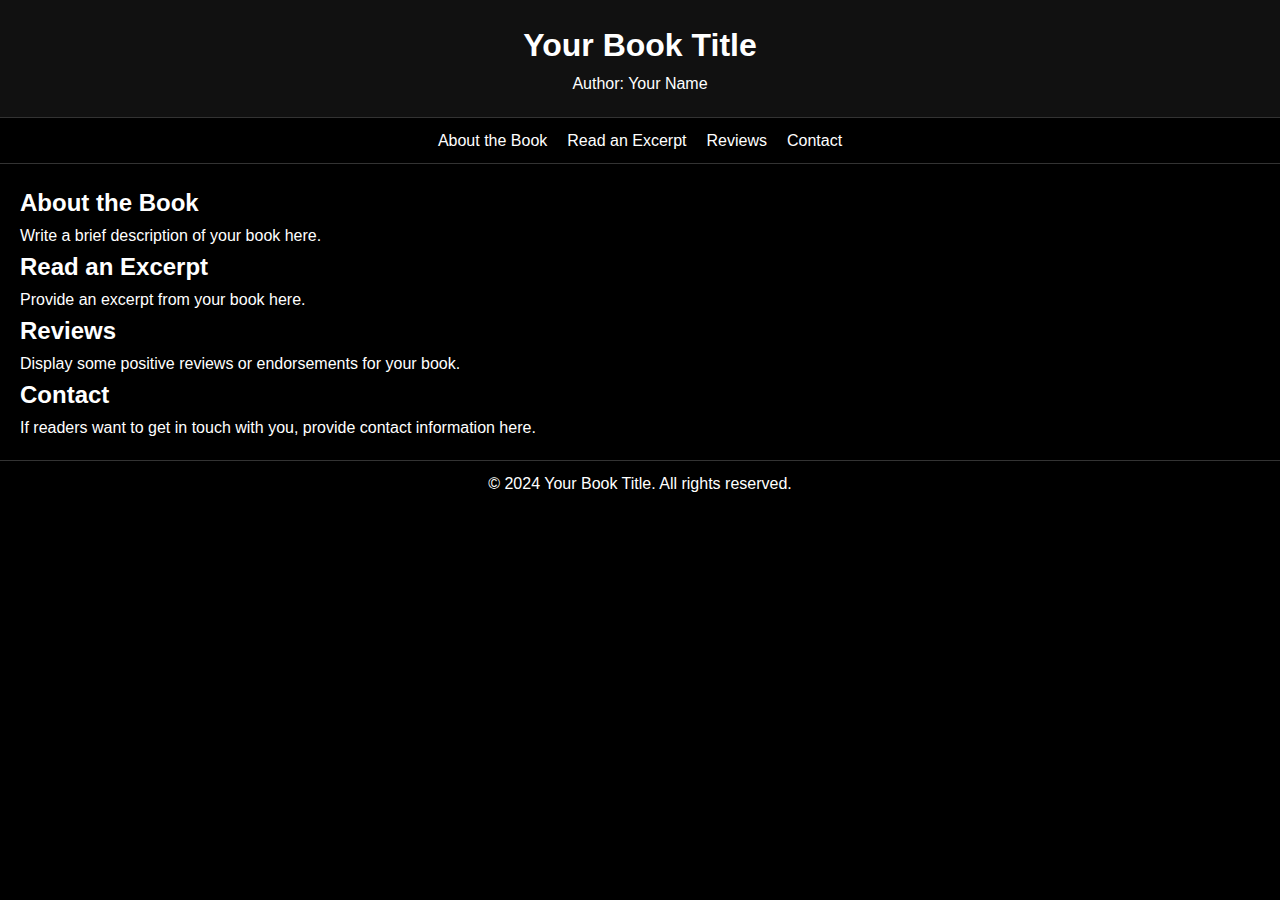
==== index.html @ 59602837 "xz" ====
<!DOCTYPE html>
<html lang="en">
<head>
    <meta charset="UTF-8">
    <meta name="viewport" content="width=device-width, initial-scale=1.0">
    <link rel="stylesheet" href="styles.css">
    <title>Your Book Title</title>
</head>
<body>
    <header>
        <h1>Your Book Title</h1>
        <p>Author: Your Name</p>
    </header>

    <nav>
        <ul>
            <li><a href="#about">About the Book</a></li>
            <li><a href="#excerpt">Read an Excerpt</a></li>
            <li><a href="#reviews">Reviews</a></li>
            <li><a href="#contact">Contact</a></li>
        </ul>
    </nav>

    <main>
     
        
        <section id="about">
            <h2>About the Book</h2>
            <p>Write a brief description of your book here.</p>
        </section>

        <section id="excerpt">
            <h2>Read an Excerpt</h2>
            <p>Provide an excerpt from your book here.</p>
        </section>

        <section id="reviews">
            <h2>Reviews</h2>
            <p>Display some positive reviews or endorsements for your book.</p>
        </section>

        <section id="contact">
            <h2>Contact</h2>
            <p>If readers want to get in touch with you, provide contact information here.</p>
        </section>
    </main>

    <footer>
        <p>&copy; 2024 Your Book Title. All rights reserved.</p>
    </footer>
</body>
</html>
---- styles.css ----
/* Reset some default styling */
body, h1, h2, p, ul, li {
    margin: 0;
    padding: 0;
}

body {
    font-family: Arial, sans-serif;
    line-height: 1.6;
    background-color: #000; /* Black background */
    color: #fff; /* White text color */
}

header {
    text-align: center;
    padding: 20px;
    background-color: #111; /* Dark gray header background */
    border-bottom: 1px solid #333; /* Gray border at the bottom */
}

/* Add 3D book hover effect */
header .book {
    position: relative;
    display: inline-block;
    width: 150px;
    height: 200px;
    perspective: 1000px;
}

header .book .cover {
    position: absolute;
    width: 100%;
    height: 100%;
    transform-style: preserve-3d;
    transform: rotateY(0);
    transition: transform 0.3s ease-in-out;
}

header .book:hover .cover {
    transform: rotateY(180deg);
}

header .book .front, header .book .back {
    position: absolute;
    width: 100%;
    height: 100%;
    backface-visibility: hidden;
    display: flex;
    align-items: center;
    justify-content: center;
    background-color: #333;
}

header .book .front {
    transform: rotateY(0);
}

header .book .back {
    transform: rotateY(180deg);
}

nav ul {
    list-style: none;
    display: flex;
    justify-content: center;
    background-color: #000; /* Black navigation background */
    padding: 10px;
    border-bottom: 1px solid #333; /* Gray border at the bottom of navigation */
}

nav li {
    margin: 0 10px;
}

nav a {
    text-decoration: none;
    color: #fff; /* White text color for navigation links */
}

main {
    padding: 20px;
}

footer {
    text-align: center;
    padding: 10px;
    background-color: #000; /* Black footer background */
    color: #fff; /* White text color for footer */
    border-top: 1px solid #333; /* Gray border at the top of footer */
}
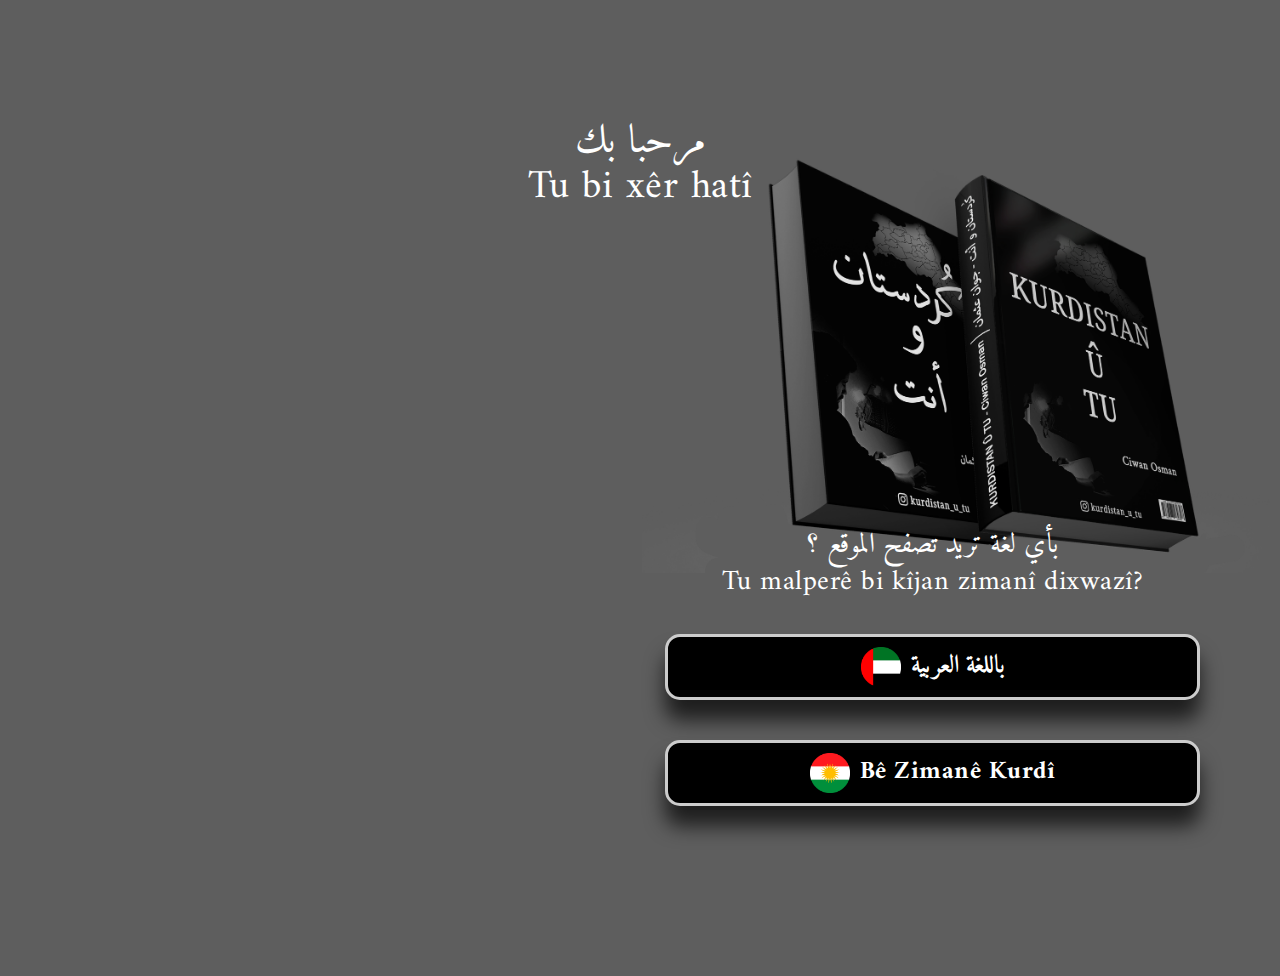
==== commit 08b89e7e: "a" ====
--- a/index.html
+++ b/index.html
@@ -1,52 +1,126 @@
 <!DOCTYPE html>
 <html lang="en">
-<head>
-    <meta charset="UTF-8">
-    <meta name="viewport" content="width=device-width, initial-scale=1.0">
-    <link rel="stylesheet" href="styles.css">
-    <title>Your Book Title</title>
-</head>
+  <head>
+    <meta charset="utf-8">
+    <meta http-equiv="X-UA-Compatible" content="IE=edge">
+    <meta name="viewport" content="width=device-width, initial-scale=1">
+    <!-- The above 3 meta tags *must* come first in the head; any other head content must come *after* these tags -->
+	
+    <title> Kurdistan û Tu - كردستان و أنت </title>
+	
+    <!-- Favicon -->
+    <link rel="shortcut icon" type="image/icon" href="assets/images/favicon.ico"/>
+    <!-- Font Awesome -->
+    <link href="https://maxcdn.bootstrapcdn.com/font-awesome/4.6.3/css/font-awesome.min.css" rel="stylesheet">
+    <!-- Bootstrap -->
+    <link href="assets/css/bootstrap.min.css" rel="stylesheet">
+    <!-- Slick slider -->
+    <link href="assets/css/slick.css" rel="stylesheet">
+    <!-- Theme color -->
+    <link id="switcher" href="assets/css/theme-color/default-theme.css" rel="stylesheet">
+
+    <!-- Main Style -->
+    <link href="style.css" rel="stylesheet">
+
+    <!-- Fonts -->
+
+    <!-- Open Sans for body font -->
+	<link href="https://fonts.googleapis.com/css?family=Amiri&display=swap" rel="stylesheet">
+    <!-- Lato for Title -->
+
+
+	
+    <!-- HTML5 shim and Respond.js for IE8 support of HTML5 elements and media queries -->
+    <!-- WARNING: Respond.js doesn't work if you view the page via file:// -->
+    <!--[if lt IE 9]>
+      <script src="https://oss.maxcdn.com/html5shiv/3.7.2/html5shiv.min.js"></script>
+      <script src="https://oss.maxcdn.com/respond/1.4.2/respond.min.js"></script>
+    <![endif]-->
+  </head>
 <body>
-    <header>
-        <h1>Your Book Title</h1>
-        <p>Author: Your Name</p>
-    </header>
+    <section id="mu-hero">
+       
+		
+            
+			<div class="row">
+                <h2  class="text_test"> مرحبا بك <br>
+                    Tu bi xêr hatî</h2>
+               
+				<div class="col-md-6 col-sm-6 col-sm-push-6">
+					
+					<body>
+						<div class="book3d-container1">
 
-    <nav>
-        <ul>
-            <li><a href="#about">About the Book</a></li>
-            <li><a href="#excerpt">Read an Excerpt</a></li>
-            <li><a href="#reviews">Reviews</a></li>
-            <li><a href="#contact">Contact</a></li>
-        </ul>
-    </nav>
+								<img src="assets/images/both.png" alt="">
 
-    <main>
-     
+						</div>
+					
+                       
+					
+				</div>
+
+				
+
+			
+		
+	</section>			
+											
+<section id="mu-author">
+    
+    <div class="container">
         
-        <section id="about">
-            <h2>About the Book</h2>
-            <p>Write a brief description of your book here.</p>
-        </section>
+        <div class="row">
+            
+            <div class="col-md-12">
+                
+                <div class="mu-author-area">
 
-        <section id="excerpt">
-            <h2>Read an Excerpt</h2>
-            <p>Provide an excerpt from your book here.</p>
-        </section>
+                
 
-        <section id="reviews">
-            <h2>Reviews</h2>
-            <p>Display some positive reviews or endorsements for your book.</p>
-        </section>
+                    <!-- Start Author Content -->
+                    <div class="mu-author-content">
+                        
+                        <div class="row">
+                            
+                            <div class="col-md-6">
+                                
+                            </div>
+                            <div class="col-md-6">
+                                
+                                <div class="mu-author-info">
+                                    
+                                    <div class="contact-buttons">
+                                        <div class="space">
+                                        <h2  class="text_test1"> بأي لغة تريد تصفح الموقع ؟</h2>
+                                         <h2  class="text_test1"> Tu malperê bi kîjan zimanî dixwazî? </h2>
+ 
+                                        <a onclick="redirectToWhatsApp('ar.html')" target="_blank" class="whatsapp-button">
+                                            <img src="assets/images/arabic_flag.png" alt="WhatsApp Icon">باللغة العربية
+                                        </a>
+                                        
+                                        <a onclick="redirectToWhatsApp('kr.html')" target="_blank" class="instagram-button">
+                                            <img src="assets/images/kurdish_flag.png" alt="Instagram Icon">Bê Zimanê Kurdî
+                                        </a>
+                                        <script>
+                                            function redirectToWhatsApp(url) {
+                                               window.location.href = url;
+                                            }
+                                         </script>
+                                       
+                                    </div>
+                                </div>
+                                </div>
+                            </div>
+                        </div>
+                        </div>
+                    </div>
+                    <!-- End Author Content -->
+                    
 
-        <section id="contact">
-            <h2>Contact</h2>
-            <p>If readers want to get in touch with you, provide contact information here.</p>
-        </section>
-    </main>
-
-    <footer>
-        <p>&copy; 2024 Your Book Title. All rights reserved.</p>
-    </footer>
+                </div>
+            </div>
+        </div>
+    </div>
+</section>
 </body>
-</html>
+</html>--- a/assets/css/theme-color/default-theme.css
+++ b/assets/css/theme-color/default-theme.css
@@ -0,0 +1,58 @@
+
+/*=======================================
+Template Design By MarkUps	
+Author URI : http://www.markups.io/
+========================================*/
+
+
+.mu-service-icon-box,
+.mu-team-social-info a:hover,
+.mu-team-social-info a:focus,
+.mu-testimonial-slide .slick-dots li button::before,
+.mu-testimonial-slide .slick-dots li.slick-active button::before,
+.mu-footer-area a:hover,
+.mu-footer-area a:focus,
+.mu-hero-left .mu-primary-btn,
+.mu-hero-left .mu-primary-btn:hover,
+.mu-hero-left .mu-primary-btn:focus,
+.mu-single-counter i,
+.counter-value {
+	color: #ffffffe0;
+}
+
+.mu-send-msg-btn:hover,
+.mu-send-msg-btn:focus,
+.mu-book-overview-icon-box,
+.mu-social-media a, 
+.mu-social-media a:hover,
+.mu-social-media a:focus,
+.mu-order-btn:hover,
+.mu-order-btn:focus {
+	
+	color: #5e5e5e;
+}
+
+.mu-send-msg-btn {
+	border: 1px solid #5e5e5e;
+	background-color: #5e5e5e;
+}
+
+
+#mu-hero,
+.mu-testimonial-slide .slick-dots li button:hover,
+.mu-testimonial-slide .slick-dots li button:focus,
+.mu-testimonial-slide .slick-dots li.slick-active button,
+.mu-header-dot,
+.mu-author-social a,
+.mu-pricing-content .mu-popular-price-tag,
+#mu-video-review:before  {
+	background-color: #5e5e5e;
+}
+
+.mu-contact-form .form-control:focus,
+.mu-testimonial-slide .slick-dots li button:hover,
+.mu-testimonial-slide .slick-dots li button:focus,
+.mu-testimonial-slide .slick-dots li.slick-active button{
+	border: 1px solid #5e5e5e;    
+} 
+
--- a/style.css
+++ b/style.css
@@ -0,0 +1,1334 @@
+
+/*
+Template Name: Kindle	
+Author: MarkUps
+Author URI: http://www.markups.io/
+Version: 1.0
+*/
+
+
+/* Table of Content
+==================================================
+#BASIC TYPOGRAPHY
+#HEADER	
+#MENU 
+#HERO SECTION
+#COUNTER
+#BOOK OVERVIEW
+#VIDEO REVIEW
+#AUTHOR
+#PRICING
+#READERS TESTIMONIALS
+#CONTACT US
+#FOOTER
+#RESPONSIVE STYLE
+*/
+
+
+/*--------------------*/
+/* BASIC TYPOGRAPHY */
+/*--------------------*/
+
+body,
+html {
+	overflow-x:hidden;
+}
+
+body {
+	font-family: 'Amiri', sans-serif;
+	font-size: 25px;
+	letter-spacing: 0.5px;
+	line-height: 1.5;
+	color: #000000;
+	background-color: #5e5e5e;
+}
+
+ul {
+	padding: 0;
+	margin: 0;
+}
+
+ul li {
+	list-style: disc;
+	font-size: 17px;
+	line-height: 1.59;
+}
+
+a { 
+	text-decoration: none;
+	color: #2f2f2f;  
+}
+
+a:hover,
+a:focus {
+	outline: none;
+	text-decoration: none;
+}
+
+h1,
+h2,
+h3,
+h4,
+h5,
+h6 {
+	font-family: 'Amiri', sans-serif;
+	font-weight: 500;
+	margin-top: 0;
+}
+
+
+h1 {
+	font-size: 60px;
+}
+
+h2 {  
+	font-size: 50px; 
+	line-height: 1.13; 
+}
+
+h3 {  
+	font-size: 40px;  
+}
+
+h4 {  
+	font-size: 30px;  
+}
+
+h5 {  
+	font-size: 20px;  
+}
+
+h6 {  
+	font-size: 18px;  
+}
+
+img {
+	border: none;
+	max-width: 100%;
+}
+
+strong {
+	font-weight: 500;
+}
+.space {
+    bottom: -50px;
+	padding-top: -100px;
+  }
+code {
+	background-color: #c9abac;
+	border-radius: 2px;
+	color: #fff;
+	padding: 2px 4px;
+}
+
+pre {
+	background-color: #f8f8f8;
+	border: 1px solid #eee;
+	border-radius: 4px;
+	padding: 10px;
+}
+
+pre code {
+	background-color: transparent;
+	color: #333;
+}
+
+del{
+	text-decoration-color: #ee6e73;
+}
+
+kbd {
+	background-color: #ddd;
+	padding: 4px 6px;
+	border-radius: 2px;
+
+}
+
+address {
+	line-height: 1.5;
+	padding-left: 10px;
+}
+
+dl dt {
+	font-weight: 700;
+}
+
+dl dd {
+	margin-left: 0;
+}
+
+blockquote {
+	background-color: #f8f8f8;
+	border-radius: 0 4px 4px 0;
+	padding: 5px 15px;
+	
+}
+
+blockquote p {
+	margin-top: 10px;
+}
+
+button {
+	padding: 5px 15px;
+	border: none;
+}
+s
+button:focus {
+	outline: none;
+	border: none;
+}
+
+/*Wordpress default class*/
+.book3d-container1{
+    display: flex;
+    align-items: center;
+    justify-content: center;
+    height: 450px;;
+    perspective: 600px;
+	margin-left: -13px;
+	margin-top: -80px;
+	margin-bottom: -140px;
+	
+	
+	
+}
+
+.book3d-container{
+    display: flex;
+    align-items: center;
+    justify-content: center;
+    height: 450px;;
+    perspective: 600px;
+	margin-bottom: 60px;
+	
+}
+.book3d{
+	top: -60px;
+    width: 200px;
+    height: 300рх;
+    position: relative;
+    transform-style: preserve-3d;
+	animation: rotateBook 30s ease;
+   
+
+}
+
+@keyframes rotateBook {
+    from {
+        transform: rotateY(1deg);
+    }
+    to {
+        transform: rotateY(590deg);
+    }
+}
+
+
+.book3dd{
+    width: 200px;
+    height: 300рх;
+    position: relative;
+    transform-style: preserve-3d;
+
+}
+
+
+ .book3d > :first-child{
+    position: relative;
+    top: 0;
+     Left: 0;
+    background-color: rgb(0, 0, 0);
+	width: 200px;
+    height: 300рх;
+    transform: translateZ(30px);
+    border-radius: 0 2px 2px 0;
+	box-shadow: 30px 30px 80px rgb(0, 0, 0);
+    transition: 0.01s;
+}
+
+.book3d::before{
+    position: absolute;
+    content: '';
+	background-color: blue;
+    Left:13px;
+    top:3px;
+    transition: 0.1s;
+    width: 31px;
+    height: 275px;
+    transform: translateX(166px) translateZ(13px) rotatey(90deg);
+    background: linear-gradient(90deg,#fff 0%, #f9f9f9 5%,#fff 10%, #F9f9f9 15%,
+	#fff 20%, #f9f9f9 25%,#fff 30%, #F9f9f9 35%,
+	#fff 40%, #f9f9f9 45%,#fff 50%, #F9f9f9 55%,
+	#fff 60%, #f9f9f9 65%,#fff 70%, #F9f9f9 75%,
+	#fff 80%, #f9f9f9 85%,#fff 90%, #F9f9f9 95%, #fff 100%);
+	box-shadow: 30px 30px 80px rgb(0, 0, 0);
+}
+.vd-indicator {
+	position: absolute;
+	top: 345px;
+	bottom: -50px;
+	left: calc(40% - Center); /* Center horizontally */
+	width: 50px;
+	height: auto;
+	z-index: 1;
+}
+.book3d::after{
+position: absolute;
+content: ' ';
+top: 0;
+left: 0;
+width: 200px;
+height: 285px;
+transform:translateZ(-5px) scaleX(-1);
+background-image: url(assets/images/cover_arabic.png);
+background-repeat: no-repeat;
+background-size: cover;
+border-radius: Opx 2px 2px Opx;
+box-shadow: 30px 30px 80px rgb(0, 0, 0);
+
+}
+
+.book3dd::before {
+    position: absolute;
+    content: '';
+    top: 0;
+    left: 41px; /* Adjust this value as needed */
+    width: 17.3%;
+    height: 100%;
+    transform: translateX(-56.9px) translateZ(-17.5px) rotateY(89deg) scaleX(-1);
+    background-image: url(assets/images/spin_cover.png);
+    background-color: #000;
+    background-repeat: no-repeat;
+    background-size: cover;
+    border-radius: 0px 2px 2px 0px; /* Adjust this value as needed */
+    animation: spinAnimation 5s linear infinite; /* Adjust timing and animation as needed */
+	box-shadow: 30px 30px 80px rgb(0, 0, 0);
+}
+
+
+
+	
+
+
+.alignleft {
+	float:left;
+	margin-right:8px;
+}
+
+.aligncenter {
+	display:block;
+	margin:10px auto;
+}
+
+.alignright {
+	float:right;
+	margin-left:8px;
+}		
+
+.alignnone {
+	max-width: 100%;
+}
+
+.wp-caption-text {
+	font-size: 12px;
+	font-style: italic;
+	text-align: center;
+}
+
+/* ========= BUTTON =========*/
+
+.mu-primary-btn {
+	background-color: transparent;
+	border-radius: 100px;
+	border: solid 1px #ffffff;
+	color: #fff;
+	display: inline-block;
+	font-size: 15px;
+	font-weight: 400;
+	letter-spacing: 1px;
+	padding: 12px 25px;
+	-webkit-transition: all 0.5s;
+	transition: all 0.5s;
+}
+
+.mu-primary-btn:hover,
+.mu-primary-btn:focus {
+	background-color: #fff;
+	color: #000;
+}
+
+.mu-send-msg-btn {
+	border-radius: 20px;
+	font-size: 13px;
+	font-weight: 700;
+	letter-spacing: 1.5px;
+	text-align: center;
+	padding: 14px 24px;
+	margin-top: 10px;
+	-webkit-transition: all 0.5s;
+	transition: all 0.5s;
+	width: 150px;
+	color: #fff;
+}
+
+.mu-send-msg-btn:hover,
+.mu-send-msg-btn:focus {
+	background-color: #fff;
+}
+
+
+
+/*--------------------*/
+/* HEADER */
+/*--------------------*/
+
+#mu-header {
+	display: inline;
+	float: left;
+	width: 100%;
+	position: absolute;
+	left: 0;
+	right: 0;
+	top: 0;
+	padding: 25px 0;
+	z-index: 999;
+	transition: all 0.5s;
+}
+
+.navbar-default .navbar-brand {
+	color: #fff;
+	font-size: 35px;
+	font-family: 'Amiri', sans-serif;
+	font-weight: 700;
+	margin-top: -11px;
+}
+
+.navbar-default .navbar-brand:hover,
+.navbar-default .navbar-brand:focus {
+	color: #fff;
+}
+
+.navbar-brand img{
+	margin-top: -12px;
+}
+
+#mu-header.mu-fixed-nav{
+	
+	background-color: #5e5e5e;
+	width: 100%;
+	position: fixed;
+	padding: 15px 0;
+}
+
+/*--------------------*/
+/* MENU */
+/*--------------------*/
+
+.navbar-default {
+	min-height: auto;
+}
+
+.mu-navbar {
+	background-color: transparent;
+	border: none;
+	border-radius: 0;
+	margin-bottom: 0;
+}
+
+.navbar-default .mu-menu li a {
+	border-bottom: 2px solid transparent;
+	color: #fff;
+	font-size: 15px;
+	font-weight: 400;
+	padding: 0 0 3px;
+	margin: 10px 15px 5px;
+	transition: all 0.5s;
+	position: relative;
+}
+
+.navbar-default .mu-menu li a:hover,
+.navbar-default .mu-menu li a:focus {
+	color: #fff;
+}
+
+.navbar-default .navbar-nav > .active > a, 
+.navbar-default .navbar-nav > .active > a:focus, 
+.navbar-default .navbar-nav > .active > a:hover{
+	background-color: transparent;
+	color: #fff;
+}
+
+.navbar-default .mu-menu li a:after {
+    display: block;
+    position: absolute;
+    bottom: -5px;
+    content: '';
+    width: 0;
+    height: 2px;
+    background: #fff;
+    -webkit-transition: all .5s;
+    transition: all .5s;
+}
+
+.navbar-default .mu-menu li.active a:after,
+.navbar-default .mu-menu li a:hover:after, 
+.navbar-default .mu-menu li a:focus:after {
+    width: 100%;
+}
+
+
+/*--------------------*/
+/* HERO SECTION */
+/*--------------------*/
+
+#mu-hero {
+	display: inline;
+	float: left;
+	padding: 160px 0 90px;
+	width: 100%;
+}
+
+.mu-hero-left{
+	display: inline;
+	float: left;
+	width: 100%;
+}
+
+.mu-hero-right {
+	display: inline;
+	float: left;
+	width: 100%;
+}
+
+.mu-hero-left h1 {
+	color: #fff;
+	font-size: 50px;
+	margin-bottom: 20px;
+}
+
+.text_test {
+	color: #fff;
+	display: block;
+	text-align: center;
+	font-weight: -100PX;
+	font-size: 40px;
+	padding-top: -40px;
+	margin-top: -40px;
+	padding-bottom: -30px;
+}
+.text_test1 {
+	color: #fff;
+	display: block;
+	text-align: center;
+	font-weight: -10PX;
+	font-size: 30px;
+	padding-top: 20px;
+	padding-bottom: -30px;
+}
+
+
+
+.mu-hero-left h3 {
+	color: #fff;
+	font-size: 50px;
+	margin-bottom: 20px;
+}
+
+.mu-hero-left p {
+	color: #fff;
+	margin-bottom: 30px;
+}
+
+.mu-hero-left .mu-primary-btn {
+	margin-top: 20px;
+	background-color: #fff;
+	font-weight: 600;
+}
+
+.mu-hero-left span {
+	display: block;
+	margin-top: 10px;
+	color: #f8f8f8;
+}
+
+
+/*--------------------*/
+/* COUNTER */
+/*--------------------*/
+
+#mu-counter {
+	background-color: #5e5e5e;
+	background-position: center center;
+	background-size: cover;
+	background-attachment: fixed;
+	display: inline;
+	float: left;
+	position: relative;
+	width: 100%;
+	background-color: #5e5e5e;
+}
+
+.mu-counter-area {
+	display: inline;
+	float: left;
+
+	width: 100%;
+	margin-bottom: 125px;
+}
+
+.mu-counter-area h2 {
+	color: #000000;
+	text-align: center;
+}
+
+.mu-counter-block {
+	display: inline;
+	float: left;
+	width: 100%;
+	padding-top: 40px;
+	
+}
+
+.mu-single-counter {
+	display: inline;
+	float: left;
+	text-align: center;
+	width: 80%;
+	border: 2px solid #000000;
+	padding-bottom: 20px;
+	border-radius: 10px 10px 10px 10px;
+	margin: 0 10%;
+}
+
+.mu-single-counter i {
+	font-size: 40px;
+	padding: 15px 40px;
+	margin-bottom: 0px;
+	display: inline-block;
+	padding-bottom: 0;
+	margin-top: -60px;
+	background: #5e5e5e;
+}
+
+.counter-value {
+	font-size: 35px;
+	font-weight: 800;
+	margin-top: 10px;
+	margin-bottom: 10px;
+}
+
+.mu-counter-name {
+	color: #000000;
+}
+
+
+/*--------------------*/
+/* BOOK OVERVIEW */
+/*--------------------*/
+
+
+#mu-book-overview {
+	display: inline;
+	float: left;
+	width: 100%;
+	background-color: #5e5e5e;
+}
+
+.mu-book-overview-area {
+	
+	display: inline;
+	float: left;
+	width: 100%;
+	background: #5e5e5e;
+}
+
+.mu-heading-area {
+	
+	display: inline;
+	float: left;
+	text-align: center;
+	background: #5e5e5e;
+	width: 100%;
+}
+
+.mu-heading-title {
+	color: #000000;
+	margin-bottom: 15px;
+	margin-top: -110px;
+	position: relative;
+}
+
+.mu-header-dot {
+	border-radius: 40px;
+	height: 5px;
+	width: 325px;
+	display: inline-block;
+	margin-bottom: 20px;
+	background: #000000;
+}
+
+.mu-book-overview-content{
+	display: inline;
+	float: left;
+	margin-top: 70px;
+	width: 100%;
+}
+
+.mu-book-overview-single {
+	display: inline;
+	float: left;
+	text-align: center;
+	width: 100%;
+	background: #5e5e5e;
+	padding: 20px 10px;
+	margin: 10px 10px 15px;
+	margin-top: -60px;
+	
+	
+}
+
+.mu-book-overview-icon-box {
+	font-size: 25px;
+	padding: 5px 12px;
+	margin-bottom: 30px;
+	display: inline-block;
+}
+
+.mu-book-overview-single h3{
+	margin-bottom: 20px;
+	margin-top: -20px;
+}
+.mu-book-overview-single p{
+	margin-bottom: 80px;
+}
+
+
+/*--------------------*/
+/* VIDEO REVIEW */
+/*--------------------*/
+
+
+
+
+/*--------------------*/
+/* AUTHOR */
+/*--------------------*/
+.space {
+    
+	padding-bottom: -400px;
+  }
+
+#mu-author {
+	background-color: #5e5e5e;
+	display: inline;
+	float: left;
+	width: 100%;
+}
+.space h2{
+    margin-top: -50px;
+	padding-top: -100px;
+  }
+.mu-author-area {
+	display: inline;
+	float: left;
+	padding: 20px 0;
+	width: 100%;
+}
+
+.mu-author-content{
+	display: inline;
+	float: left;
+	margin-top: 0px;
+	width: 100%;
+}
+
+.mu-author-image {
+    display: block; /* Change to "block" for centering */
+	border: 4px solid #ccc;
+	box-shadow: 0 30px 30px rgba(0, 0, 0, 0.685);
+    border-radius: 120px;
+    margin: 0 auto; /* Center the image horizontally */
+    width: 50%; /* Adjust the width as needed */
+}
+
+.mu-author-info {
+	display: block; /* Change to "block" for centering */
+	text-align: center;
+	margin-top: -10px;
+	width: 100%;
+}
+
+.mu-author-info h3 {
+	border-bottom: px solid #ddd;
+	padding-bottom: 10px;
+	margin-bottom: 20px;
+}
+
+.mu-author-info p {
+	margin-bottom: 20px;
+}
+
+.mu-author-social {
+	display: inline;
+	float: left;
+	margin-top: 25px;
+	width: 100%;
+}
+
+.mu-author-social a {
+	display: inline-block;
+	font-size: 16px;
+	padding: 5px;
+	margin-right: 10px;
+	color: #fff;
+	width: 35px;
+	text-align: center;
+}
+
+
+
+
+/*--------------------*/
+/* PRICING */
+/*--------------------*/
+
+
+
+/*--------------------*/
+/* READERS TESTIMONIALS */
+/*--------------------*/
+
+#mu-testimonials {
+	/*background-image: url("assets/images/testimonials-bg.jpeg");*/
+	background-color: #5e5e5e;
+	background-position: center center;
+	background-size: cover;
+	background-attachment: fixed;
+	display: inline;
+	float: left;
+	position: relative;
+	width: 100%;
+	top: 50px;
+	bottom: -100px;
+	background-color: #5e5e5e;
+}
+
+#mu-testimonials::before {
+	background: #5e5e5e;
+	background: #5e5e5e;
+	bottom: 0;
+	content: '';
+	left: 0;
+	top: 0;
+	right: 0;
+	position: absolute;
+	opacity: 0.84;
+}
+
+.mu-testimonials-area {
+	display: inline;
+	float: left;
+	padding: 20px 0 175px;
+	width: 100%;
+	margin-bottom: 50px;
+}
+
+.mu-testimonials-area h2 {
+	color: #000000;
+	text-align: center;
+	font-size: 35px;
+	font-family: "Arial", sans-serif;
+}
+
+.mu-testimonials-block {
+	display: inline;
+	float: left;
+	margin-top: 20px;
+	width: 100%;
+}
+
+.mu-testimonial-slide li{
+	list-style: none;
+	text-align: center;
+}
+
+.mu-testimonial-slide li p {
+	color: #fff;
+	padding: 0 10%;
+}
+
+.mu-testimonial-slide .mu-rt-img {
+	border-radius: 100%;
+	border: 4px solid #f8f8f8;
+	width: 125px;
+	height: 125px;
+	margin-top: 25px;
+	display: inline-block;
+}
+
+.mu-rt-name {
+	margin-bottom: 5px;
+	color: #fff;
+	line-height: 1;
+	margin-top: 25px;
+	letter-spacing: 1px;
+}
+
+.mu-rt-title {
+	color: #fff;
+	font-size: 14px;
+}
+
+.mu-testimonial-slide .slick-dots {
+    bottom: -50px;
+}
+
+.mu-testimonial-slide .slick-dots li button {
+
+	padding: 0;
+	width: 25px;
+	height: 25px;
+	border-radius: 75%;
+	border: 4px solid #f8f8f8;
+	-webkit-transition: all 0.5s;
+	-o-transition: all 0.5s;
+	transition: all 2s;
+	
+}
+
+.mu-arrow-container {
+    position: relative;
+    margin-top: 200px; /* Adjust as needed */
+    text-align: center; /* Center the arrows horizontally */
+
+}
+
+.mu-arrow-left,
+.mu-arrow-right {
+    position: absolute;
+    top: 50%;
+    transform: translateY(-50%);
+    width: 0;
+    height: 0;
+    border-top: 10px solid transparent;
+    border-bottom: 10px solid transparent;
+    animation: blink 3s infinite; /* Apply the blinking animation */
+}
+
+.mu-arrow-left {
+    left: 35px; /* Position the left arrow at the left side */
+    border-right: 15px solid #f8f8f8; /* Left arrow color */
+    margin-right: 10px; /* Adjust as needed */
+}
+
+.mu-arrow-right {
+    right: 35px; /* Position the right arrow at the right side */
+    border-left: 15px solid #f8f8f8; /* Right arrow color */
+    margin-left: 10px; /* Adjust as needed */
+}
+
+@keyframes blink {
+    0%, 100% {
+        opacity: 0;
+    }
+    50% {
+        opacity: 1;
+    }
+}
+
+.mu-testimonial-slide .slick-dots li button:hover,
+.mu-testimonial-slide .slick-dots li button:focus,
+.mu-testimonial-slide .slick-dots li.slick-active button {
+	opacity: 1;
+}
+
+.mu-testimonial-slide .slick-dots li button:before {
+	display: none;
+}
+
+/*--------------------*/
+/* CONTACT US */
+/*--------------------*/
+.contact-buttons {
+	padding: -20px;
+    text-align: center;
+	margin-top: -30px;
+	margin-bottom: 150px;
+}
+.contact-buttons1 {
+	
+    text-align: center;
+	margin-top: -80px;
+	margin-bottom: 110px;
+}
+
+
+.text_h1{
+	display: block;
+	font-weight: 10;
+	font-size: 28px;
+	padding-top: -15px;
+	padding-bottom: 25px;
+}
+.whatsapp-button, .instagram-button {
+	background-color: rgb(0, 0, 0);
+   color: rgb(255, 255, 255);
+   box-shadow: 0 20px 20px rgba(0, 0, 0, 0.685);
+    display: block;
+    margin: 10px;
+    padding: 10px 20px;
+    border: 3px solid #ccc;
+    border-radius: 15px;
+    text-decoration: none;
+    font-weight: bold;
+}
+.whatsapp-button {
+    margin-bottom: 40px; /* Add margin only at the bottom for spacing */
+}
+.contact-buttons h1{
+	font-weight: 10;
+	font-size: 28px;
+	padding-top: -15px;
+	padding-bottom: 25px;
+}
+
+.contact-buttons h2{
+	font-weight: 10;
+	font-size: 28px;
+	padding-top: -15px;
+	padding-bottom: 25px;
+}
+.whatsapp-button img, .instagram-button img {
+    vertical-align: middle;
+    margin-right: 10px;
+	width: 40px;
+	height: 40px;
+}
+/*--------------------*/
+/* FOOTER */
+/*--------------------*/
+
+
+#mu-footer{
+	background-color: rgb(255, 255, 255);
+	display: inline;
+	float: left;
+	width: 100%;
+}
+
+.mu-footer-area{
+	display: inline;
+	float: left;
+	padding: 20px 17px;
+	text-align: center;
+	width: 90%;
+}
+
+.mu-footer-area a{
+	font-weight: 800;
+}
+
+.mu-social-media {
+	display: inline;
+	float: left;
+	width: 100%;
+}
+
+.mu-social-media a {
+	display: inline-block;
+	font-size: 15px;
+	width: 35px;
+	height: 35px;
+	line-height: 33px;
+	text-align: center;
+	margin: 0 5px;
+	-webkit-transition: all 0.5s;
+	transition: all 0.5s;
+	border-radius: 50%;
+}
+
+.mu-social-media a:hover,
+.mu-social-media a:focus {
+	background-color: #fff;
+}
+
+.mu-copyright {
+	padding-top: -15px;
+text-align: center;
+	font-size: 18px;
+	margin-bottom: 22px;
+	top: -30px;
+	
+}
+
+
+/*--------------------*/
+/* RESPONSIVE STYLE */
+/*--------------------*/
+
+@media (max-width: 1199px) {
+	
+	.mu-hero-left h1 {
+		font-size: 36px;
+	}
+	
+
+	.navbar-brand img {
+		width: 180px;
+		margin-top: -10px;
+	}
+
+	.navbar-default .mu-menu li a {
+		margin: 10px 12px 5px;
+	}
+
+	.mu-author-info {
+		margin-top: 0px;
+	}
+
+	.mu-video-iframe {
+		height: 450px;
+	}
+
+	
+}
+
+@media (max-width: 991px) {
+
+
+	.mu-fixed-nav .navbar-brand img {
+		margin-top: -7px;
+	}
+	
+	.navbar-default .mu-menu li a {
+		font-size: 14px;
+		margin: 10px 5px;
+	}	
+
+	#mu-hero {
+		padding: 130px 0 30px;
+	}
+
+	.mu-hero-right {
+		margin-top: 40px;
+	}
+
+	.mu-primary-btn {
+		font-size: 14px;
+		padding: 12px 22px;
+	}
+
+	.mu-single-counter {
+		margin-top: 15px;
+		margin-bottom: 40px;
+	}
+
+	.mu-simplefilter li{
+		margin-bottom: 10px;
+	}
+
+	.mu-clients-content-single img{
+		width: 100%;
+	}
+
+	.mu-contact-right {
+		margin-top: 50px;
+	}
+	
+	.mu-video-review-content {
+		padding: 0 5%;
+	}
+
+	.mu-video-iframe {
+		height: 400px;
+	}
+		
+}
+
+@media (max-width: 767px) {
+
+	.navbar-default .navbar-brand {
+		margin-top: -7px;
+	}
+
+	.mu-fixed-nav .navbar-brand img {
+		margin-top: -8px;
+	}
+
+	.navbar-default .navbar-toggle {
+		border-color: #fff;
+	}
+
+	.navbar-default .navbar-toggle:hover,
+	.navbar-default .navbar-toggle:focus{
+		background-color: transparent;
+	}
+
+	.navbar-default .navbar-toggle .icon-bar {
+		background-color: #fff;
+	}
+
+	.navbar-default .navbar-collapse, .navbar-default .navbar-form {
+		background-color: rgba(0,0,0,0.8);
+		text-align: center;
+	}
+
+	.navbar-default .mu-menu li a {
+		display: inline-block;
+	}
+
+	.mu-hero-right {
+		margin-top: 0;
+	}
+
+	#mu-hero {
+		padding: 100px 0 60px;
+	}
+	
+	.mu-author-info {
+		margin-top: 30px;
+	}
+
+	.mu-contact-content {
+		padding: 0 10%;
+	}
+	
+		
+}
+
+
+@media (max-width: 640px){
+
+	#mu-header.mu-fixed-nav {
+		padding: 10px 0;
+	}
+	
+	.mu-heading-area {
+		padding: 0;
+	}
+
+	.mu-video-iframe {
+		height: 300px;
+	}
+
+	.mu-primary-btn {
+		font-size: 12px;
+		padding: 10px 12px;
+		margin-top: 15px;
+	}
+
+	.slick-dots {
+		bottom: 15px;
+	}
+			
+
+}
+
+
+@media (max-width: 480px) {
+
+	.navbar-brand img {
+		width: 150px;
+	}
+
+	#mu-header {
+		padding: 10px 0;
+	}
+
+	.navbar-default .navbar-brand {
+		font-size: 25px;
+		margin-top: -3px;
+	}
+
+	.navbar-toggle {
+		padding: 7px 8px;
+		margin-top: 10px;
+	}
+
+
+	.navbar-toggle .icon-bar {
+		width: 18px;
+	}
+
+	h2{
+		font-size: 25px;
+	}
+
+	.mu-heading-title {
+		margin-bottom: 10px;
+		
+	}
+
+	.mu-video-iframe {
+		height: 250px;
+	}
+
+	.mu-contact-content {
+		padding: 0 5%;
+	}
+
+	.mu-about-content-single h4 {
+		margin-bottom: 18px;
+	}
+
+	.mu-team-social-info a {
+		width: 35px;
+		height: 35px;
+		font-size: 16px;
+		line-height: 35px;
+	}
+
+	.mu-contact-form button {
+		width: 100%;
+	}
+	
+}
+
+
+@media (max-width: 360px){
+
+	.mu-featured-slider-content {
+		top: 49%;
+	}
+
+	.mu-featured-slider-content p,
+	.mu-featured-slider-content .mu-primary-btn {
+		display: none;
+	}
+
+	.mu-featured-slider-content h1 {
+		font-size: 18px;
+		margin-bottom: 0;
+	}
+
+	.mu-filter-item-content {
+		padding-top: 25%;
+		padding-left: 5px;
+		padding-right: 5px;
+	}
+
+	.filtr-item h4 {
+		font-size: 12px;
+	}
+
+	.mu-team-content .row > div {
+		
+		width: 100%;
+	}
+
+	.mu-simplefilter li {
+		padding: 1rem 1rem;
+		font-size: 12px;
+	}
+	
+}
+
+
+
+@media (max-width: 320px){
+	
+	
+	
+	
+	
+}
+
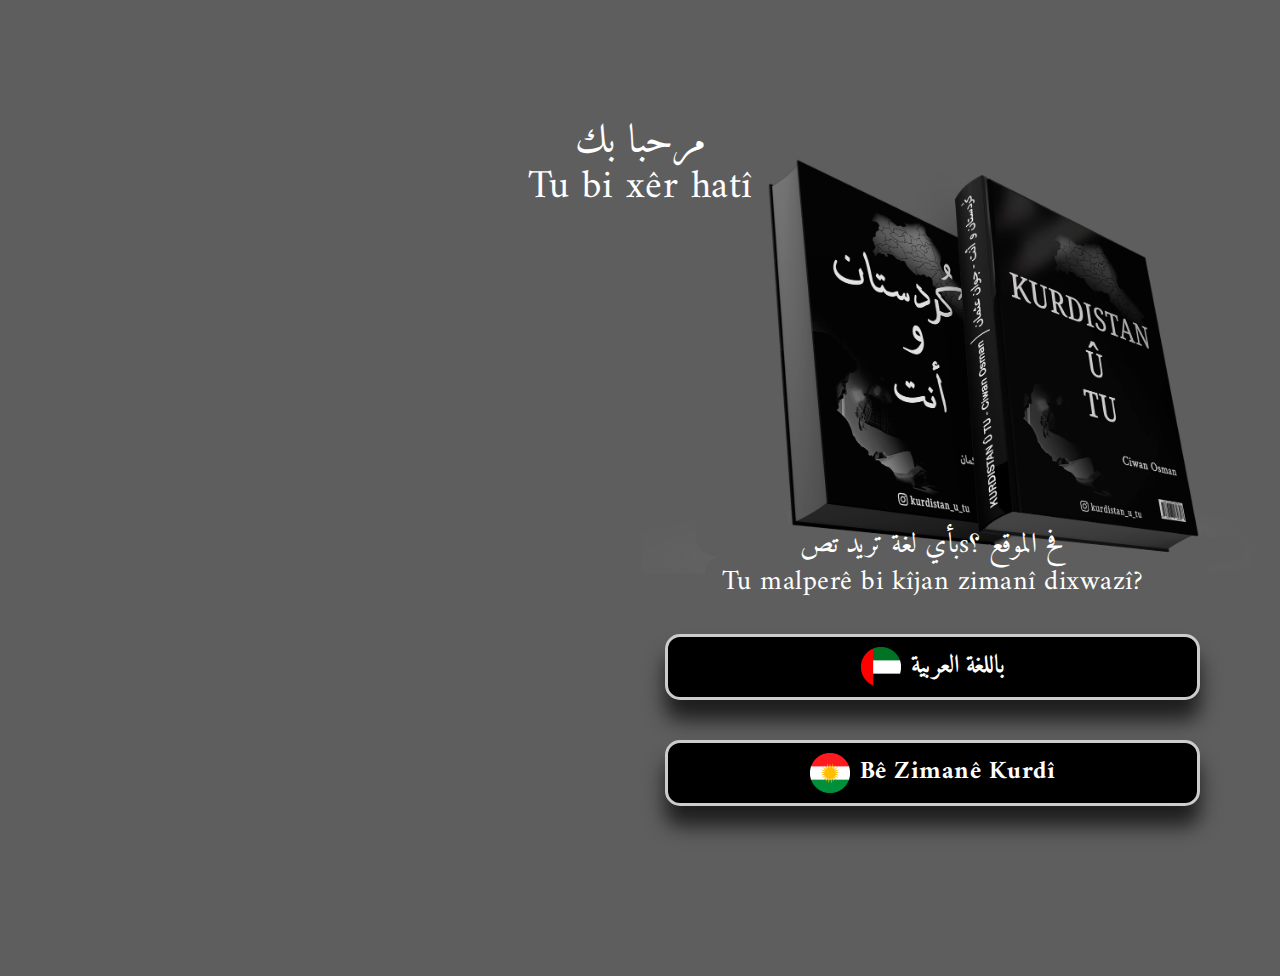
==== commit bda338bc: "sassa" ====
--- a/index.html
+++ b/index.html
@@ -91,7 +91,7 @@
                                     
                                     <div class="contact-buttons">
                                         <div class="space">
-                                        <h2  class="text_test1"> بأي لغة تريد تصفح الموقع ؟</h2>
+                                        <h2  class="text_test1"> بأي لغة تريد تصsفح الموقع ؟</h2>
                                          <h2  class="text_test1"> Tu malperê bi kîjan zimanî dixwazî? </h2>
  
                                         <a onclick="redirectToWhatsApp('ar.html')" target="_blank" class="whatsapp-button">
